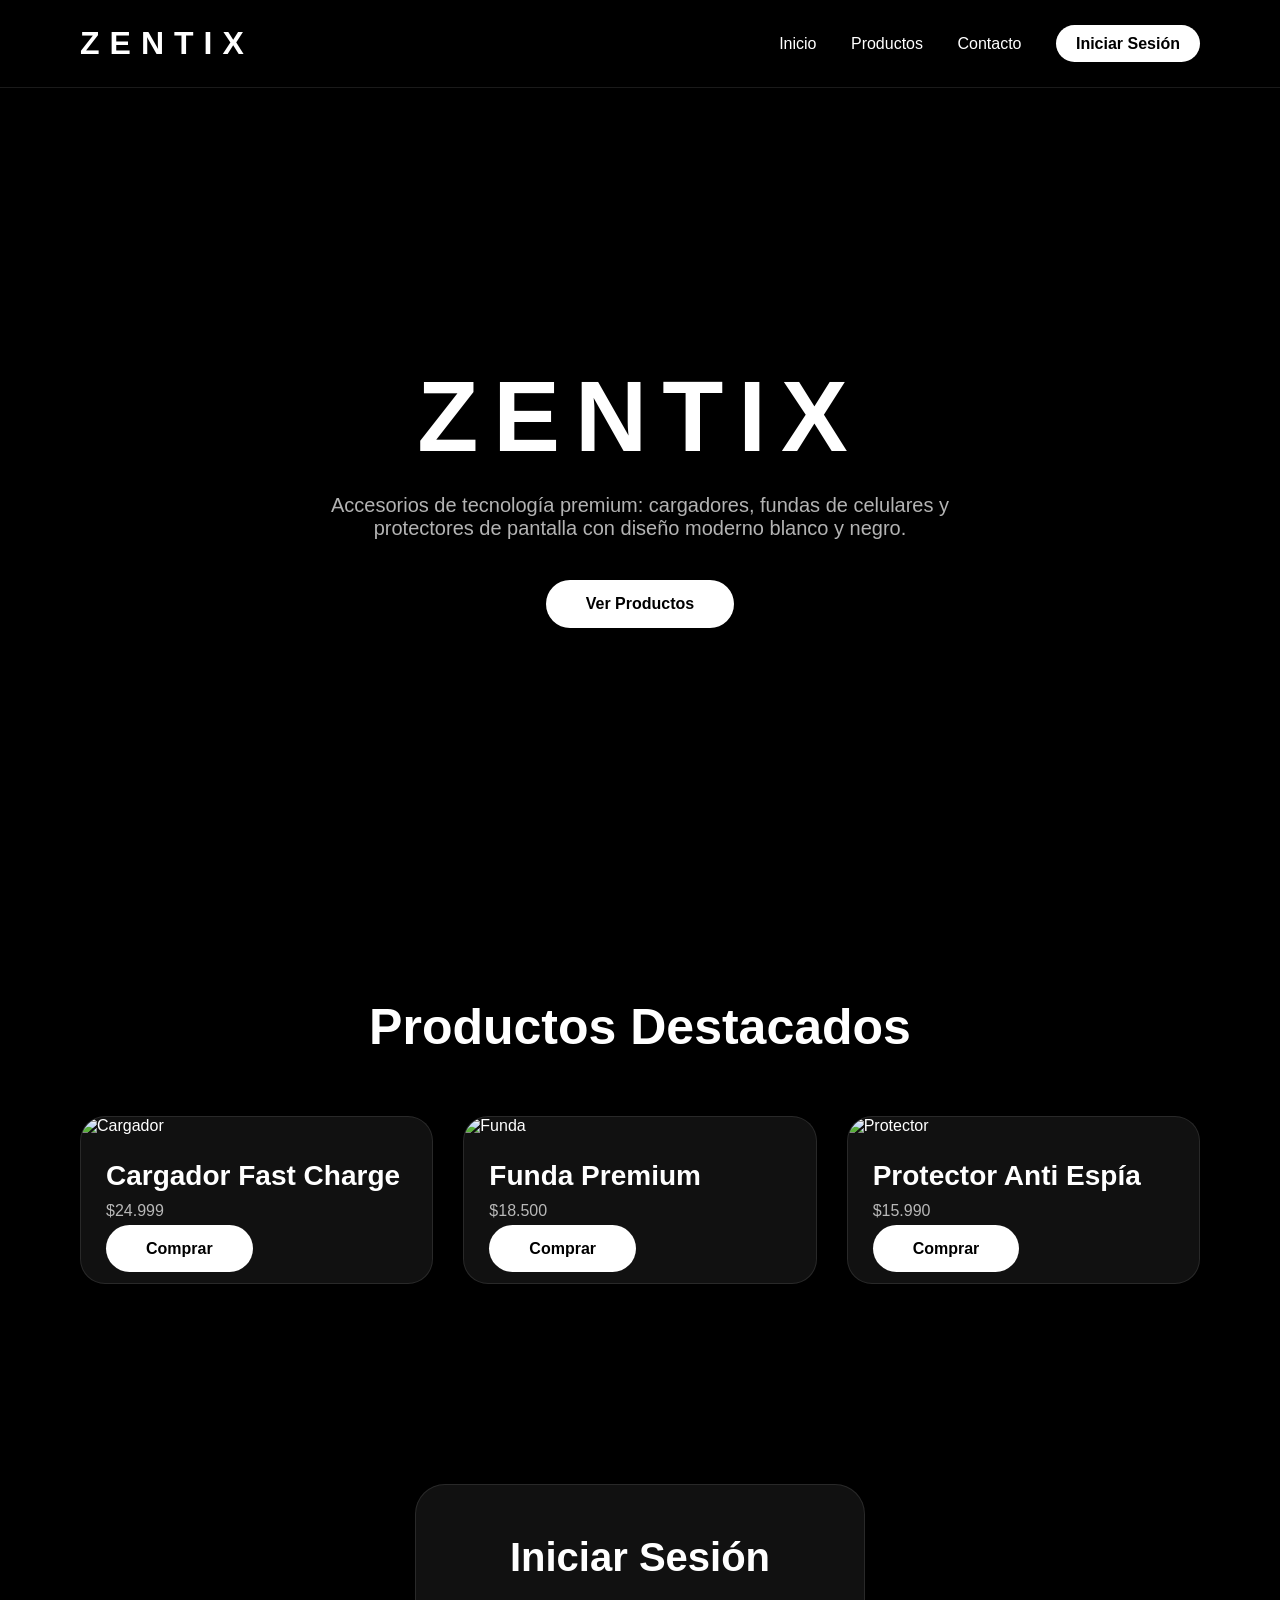
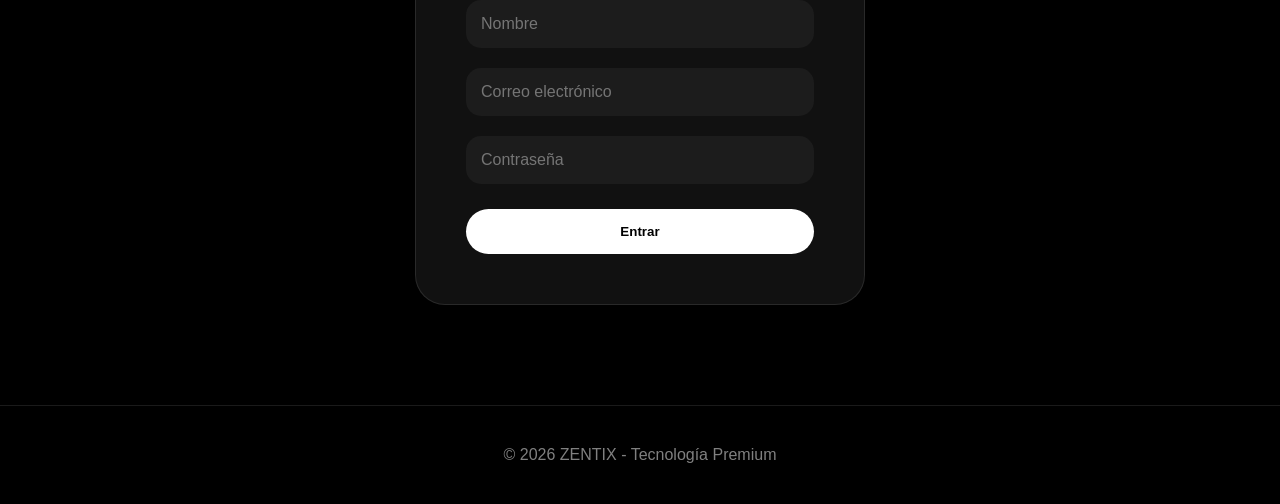
==== pagina_web.html @ dfdd676d "Add files via upload" ====
<!DOCTYPE html>
<html lang="en">
    <head>
        <meta charset="UTF-8" />
        <meta name="viewport" content="width=device-width, initial-scale=1.0" />
        <title>ZENTIX</title>


        <style>
            * {
                margin: 0;
                padding: 0;
                box-sizing: border-box;
                font-family: Arial, sans-serif;
            }

            html {
                scroll-behavior: smooth;
            }

            body {
                background: black;
                color: white;
            }

            header {
                display: flex;
                justify-content: space-between;
                align-items: center;
                padding: 25px 80px;
                border-bottom: 1px solid rgba(255,255,255,0.1);
            }

            .logo {
                font-size: 32px;
                font-weight: bold;
                letter-spacing: 10px;
            }

            nav a {
                color: white;
                text-decoration: none;
                margin-left: 30px;
                transition: 0.3s;
            }

            nav a:hover {
                opacity: 0.7;
            }

            .hero {
                height: 90vh;
                display: flex;
                justify-content: center;
                align-items: center;
                text-align: center;
                flex-direction: column;
                padding: 20px;
            }

            .hero h1 {
                font-size: 100px;
                margin-bottom: 20px;
                letter-spacing: 15px;
            }

            .hero p {
                color: rgba(255,255,255,0.7);
                max-width: 700px;
                font-size: 20px;
                margin-bottom: 40px;
            }

            .btn {
                background: white;
                color: black;
                padding: 15px 40px;
                border-radius: 40px;
                text-decoration: none;
                font-weight: bold;
                transition: 0.3s;
            }

            .btn:hover {
                transform: scale(1.05);
            }

            .products {
                padding: 100px 80px;
            }

            .products h2 {
                text-align: center;
                font-size: 50px;
                margin-bottom: 60px;
            }

            .cards {
                display: grid;
                grid-template-columns: repeat(auto-fit, minmax(280px, 1fr));
                gap: 30px;
            }

            .card {
                background: #111;
                border: 1px solid rgba(255,255,255,0.1);
                border-radius: 25px;
                overflow: hidden;
                transition: 0.3s;
            }

            .card:hover {
                transform: translateY(-10px);
                border-color: white;
            }

            .card img {
                width: 100%;
                height: 300px;
                object-fit: cover;
            }

            .card-content {
                padding: 25px;
            }

            .card-content h3 {
                margin-bottom: 10px;
                font-size: 28px;
            }

            .card-content p {
                color: rgba(255,255,255,0.7);
                margin-bottom: 20px;
            }

            footer {
                border-top: 1px solid rgba(255,255,255,0.1);
                text-align: center;
                padding: 40px;
                color: rgba(255,255,255,0.5);
            }
        </style>
    </head>

    <body>
        <header>
            <div class="logo">ZENTIX</div>

            <nav>
                <a href="#">Inicio</a>
                <a href="#productos">Productos</a>
                <a href="#">Contacto</a>
                <a id="accountBtn" href="#login" style="background:white;color:black;padding:10px 20px;border-radius:30px;font-weight:bold;">Iniciar Sesión</a>
            </nav>
        </header>

        <section class="hero">
            <h1>ZENTIX</h1>

            <p>
                Accesorios de tecnología premium: cargadores, fundas de celulares
                y protectores de pantalla con diseño moderno blanco y negro.
            </p>

            <a href="#productos" class="btn">Ver Productos</a>
        </section>

        <section class="products" id="productos">
            <h2>Productos Destacados</h2>

            <div class="cards">
                <div class="card">
                    <img src="https://images.unsplash.com/photo-1583863788434-e58a36330cf0?q=80&w=1200&auto=format&fit=crop" alt="Cargador" />

                    <div class="card-content">
                        <h3>Cargador Fast Charge</h3>
                        <p>$24.999</p>
                        <a href="#" class="btn">Comprar</a>
                    </div>
                </div>

                <div class="card">
                    <img src="https://images.unsplash.com/photo-1601593346740-925612772716?q=80&w=1200&auto=format&fit=crop" alt="Funda" />

                    <div class="card-content">
                        <h3>Funda Premium</h3>
                        <p>$18.500</p>
                        <a href="#" class="btn">Comprar</a>
                    </div>
                </div>

                <div class="card">
                    <img src="https://images.unsplash.com/photo-1511707171634-5f897ff02aa9?q=80&w=1200&auto=format&fit=crop" alt="Protector" />

                    <div class="card-content">
                        <h3>Protector Anti Espía</h3>
                        <p>$15.990</p>
                        <a href="#" class="btn">Comprar</a>
                    </div>
                </div>
            </div>
        </section>

        <section id="login" style="padding:100px 20px;display:flex;justify-content:center;align-items:center;">
            <div style="background:#111;padding:50px;border-radius:30px;border:1px solid rgba(255,255,255,0.1);width:100%;max-width:450px;text-align:center;">
                <h2 style="font-size:40px;margin-bottom:20px;">Iniciar Sesión</h2>

                <input id="username" type="text" placeholder="Nombre" style="width:100%;padding:15px;margin-bottom:20px;border:none;border-radius:15px;background:#1c1c1c;color:white;font-size:16px;" />

                <input type="email" placeholder="Correo electrónico" style="width:100%;padding:15px;margin-bottom:20px;border:none;border-radius:15px;background:#1c1c1c;color:white;font-size:16px;" />

                <input type="password" placeholder="Contraseña" style="width:100%;padding:15px;margin-bottom:25px;border:none;border-radius:15px;background:#1c1c1c;color:white;font-size:16px;" />

                <button onclick="login()" class="btn" style="border:none;cursor:pointer;width:100%;">
                    Entrar
                </button>
            </div>
        </section>

        <script>
            window.onload = function () {
                const savedUser = localStorage.getItem('zentixUser');

                if (savedUser) {
                    document.getElementById('accountBtn').innerHTML = '👤 ' + savedUser;
                }
            }

            function login() {
                const username = document.getElementById('username').value;

                if (username.trim() !== '') {
                    localStorage.setItem('zentixUser', username);
                    location.reload();
                }
            }
        </script>

        <footer>
            <p>© 2026 ZENTIX - Tecnología Premium</p>
        </footer>
    </body>
</html>
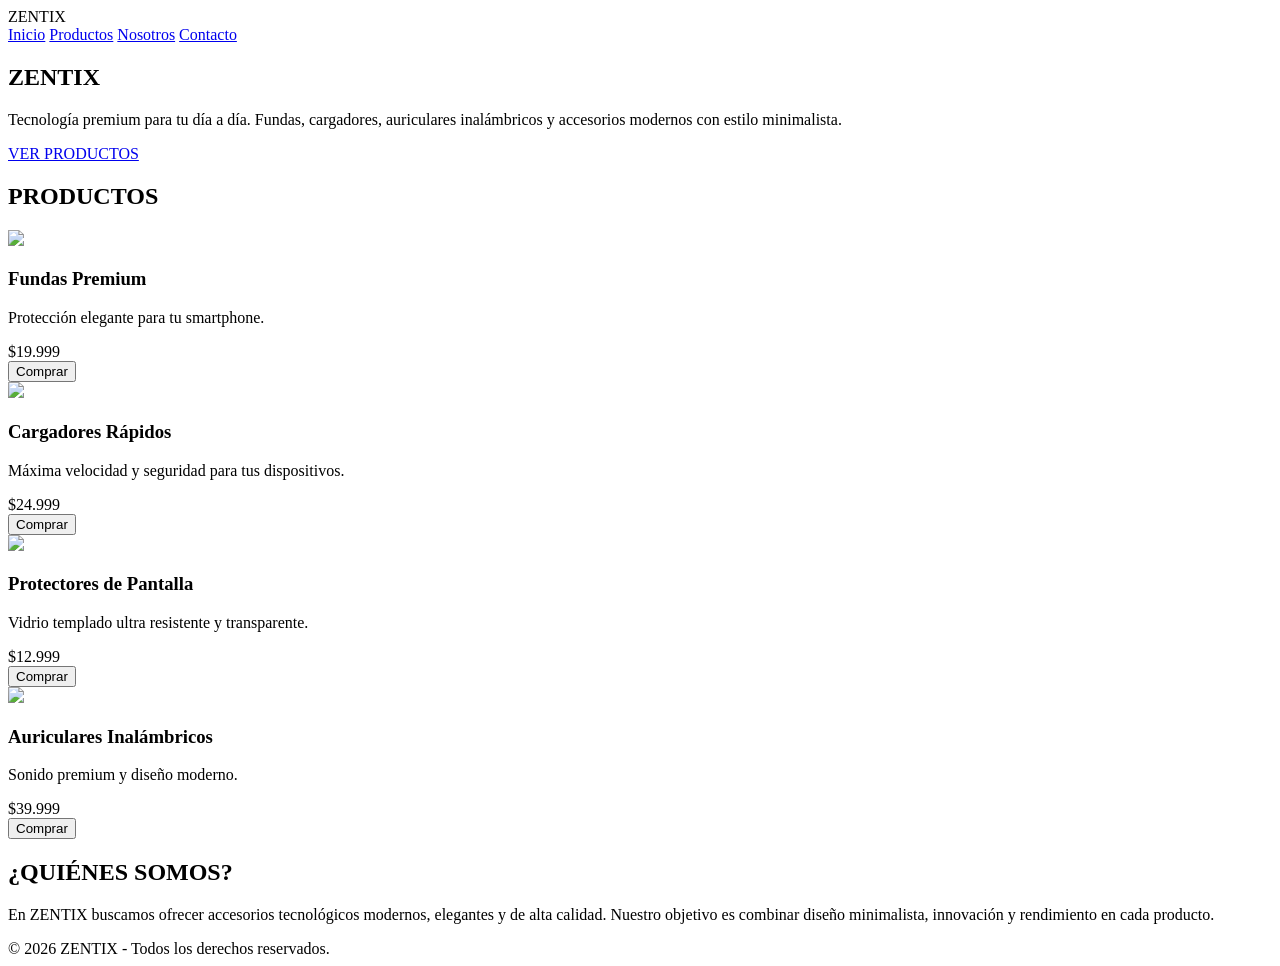
==== commit 559448d7: "Update pagina_web.html" ====
--- a/pagina_web.html
+++ b/pagina_web.html
@@ -1,244 +1,128 @@
 <!DOCTYPE html>
-<html lang="en">
-    <head>
-        <meta charset="UTF-8" />
-        <meta name="viewport" content="width=device-width, initial-scale=1.0" />
-        <title>ZENTIX</title>
+<html lang="es">
+<head>
+  <meta charset="UTF-8" />
+  <meta name="viewport" content="width=device-width, initial-scale=1.0"/>
+  <title>ZENTIX</title>
 
+  <link rel="stylesheet" href="style.css">
+</head>
 
-        <style>
-            * {
-                margin: 0;
-                padding: 0;
-                box-sizing: border-box;
-                font-family: Arial, sans-serif;
-            }
+<body>
 
-            html {
-                scroll-behavior: smooth;
-            }
+  <header>
+    <div class="logo">ZENTIX</div>
 
-            body {
-                background: black;
-                color: white;
-            }
+    <nav>
+      <a href="#">Inicio</a>
+      <a href="#productos">Productos</a>
+      <a href="#nosotros">Nosotros</a>
+      <a href="#">Contacto</a>
+    </nav>
+  </header>
 
-            header {
-                display: flex;
-                justify-content: space-between;
-                align-items: center;
-                padding: 25px 80px;
-                border-bottom: 1px solid rgba(255,255,255,0.1);
-            }
+  <section class="hero">
+    <div class="hero-content">
+      <h1>ZENTIX</h1>
 
-            .logo {
-                font-size: 32px;
-                font-weight: bold;
-                letter-spacing: 10px;
-            }
+      <p>
+        Tecnología premium para tu día a día.
+        Fundas, cargadores, auriculares inalámbricos
+        y accesorios modernos con estilo minimalista.
+      </p>
 
-            nav a {
-                color: white;
-                text-decoration: none;
-                margin-left: 30px;
-                transition: 0.3s;
-            }
+      <a href="#productos" class="btn">VER PRODUCTOS</a>
+    </div>
+  </section>
 
-            nav a:hover {
-                opacity: 0.7;
-            }
+  <h2 class="section-title" id="productos">PRODUCTOS</h2>
 
-            .hero {
-                height: 90vh;
-                display: flex;
-                justify-content: center;
-                align-items: center;
-                text-align: center;
-                flex-direction: column;
-                padding: 20px;
-            }
+  <section class="productos">
 
-            .hero h1 {
-                font-size: 100px;
-                margin-bottom: 20px;
-                letter-spacing: 15px;
-            }
+    <div class="card">
+      <img src="https://images.unsplash.com/photo-1601593346740-925612772716?q=80&w=1200">
 
-            .hero p {
-                color: rgba(255,255,255,0.7);
-                max-width: 700px;
-                font-size: 20px;
-                margin-bottom: 40px;
-            }
+      <div class="card-content">
+        <h3>Fundas Premium</h3>
 
-            .btn {
-                background: white;
-                color: black;
-                padding: 15px 40px;
-                border-radius: 40px;
-                text-decoration: none;
-                font-weight: bold;
-                transition: 0.3s;
-            }
+        <p>
+          Protección elegante para tu smartphone.
+        </p>
 
-            .btn:hover {
-                transform: scale(1.05);
-            }
+        <div class="precio">$19.999</div>
 
-            .products {
-                padding: 100px 80px;
-            }
+        <button class="comprar">Comprar</button>
+      </div>
+    </div>
 
-            .products h2 {
-                text-align: center;
-                font-size: 50px;
-                margin-bottom: 60px;
-            }
+    <div class="card">
+      <img src="https://images.unsplash.com/photo-1587033411391-5d9e51cce126?q=80&w=1200">
 
-            .cards {
-                display: grid;
-                grid-template-columns: repeat(auto-fit, minmax(280px, 1fr));
-                gap: 30px;
-            }
+      <div class="card-content">
+        <h3>Cargadores Rápidos</h3>
 
-            .card {
-                background: #111;
-                border: 1px solid rgba(255,255,255,0.1);
-                border-radius: 25px;
-                overflow: hidden;
-                transition: 0.3s;
-            }
+        <p>
+          Máxima velocidad y seguridad para tus dispositivos.
+        </p>
 
-            .card:hover {
-                transform: translateY(-10px);
-                border-color: white;
-            }
+        <div class="precio">$24.999</div>
 
-            .card img {
-                width: 100%;
-                height: 300px;
-                object-fit: cover;
-            }
+        <button class="comprar">Comprar</button>
+      </div>
+    </div>
 
-            .card-content {
-                padding: 25px;
-            }
+    <div class="card">
+      <img src="https://images.unsplash.com/photo-1511707171634-5f897ff02aa9?q=80&w=1200">
 
-            .card-content h3 {
-                margin-bottom: 10px;
-                font-size: 28px;
-            }
+      <div class="card-content">
+        <h3>Protectores de Pantalla</h3>
 
-            .card-content p {
-                color: rgba(255,255,255,0.7);
-                margin-bottom: 20px;
-            }
+        <p>
+          Vidrio templado ultra resistente y transparente.
+        </p>
 
-            footer {
-                border-top: 1px solid rgba(255,255,255,0.1);
-                text-align: center;
-                padding: 40px;
-                color: rgba(255,255,255,0.5);
-            }
-        </style>
-    </head>
+        <div class="precio">$12.999</div>
 
-    <body>
-        <header>
-            <div class="logo">ZENTIX</div>
+        <button class="comprar">Comprar</button>
+      </div>
+    </div>
 
-            <nav>
-                <a href="#">Inicio</a>
-                <a href="#productos">Productos</a>
-                <a href="#">Contacto</a>
-                <a id="accountBtn" href="#login" style="background:white;color:black;padding:10px 20px;border-radius:30px;font-weight:bold;">Iniciar Sesión</a>
-            </nav>
-        </header>
+    <div class="card">
+      <img src="https://images.unsplash.com/photo-1505740420928-5e560c06d30e?q=80&w=1200">
 
-        <section class="hero">
-            <h1>ZENTIX</h1>
+      <div class="card-content">
+        <h3>Auriculares Inalámbricos</h3>
 
-            <p>
-                Accesorios de tecnología premium: cargadores, fundas de celulares
-                y protectores de pantalla con diseño moderno blanco y negro.
-            </p>
+        <p>
+          Sonido premium y diseño moderno.
+        </p>
 
-            <a href="#productos" class="btn">Ver Productos</a>
-        </section>
+        <div class="precio">$39.999</div>
 
-        <section class="products" id="productos">
-            <h2>Productos Destacados</h2>
+        <button class="comprar">Comprar</button>
+      </div>
+    </div>
 
-            <div class="cards">
-                <div class="card">
-                    <img src="https://images.unsplash.com/photo-1583863788434-e58a36330cf0?q=80&w=1200&auto=format&fit=crop" alt="Cargador" />
+  </section>
 
-                    <div class="card-content">
-                        <h3>Cargador Fast Charge</h3>
-                        <p>$24.999</p>
-                        <a href="#" class="btn">Comprar</a>
-                    </div>
-                </div>
+  <section class="about" id="nosotros">
 
-                <div class="card">
-                    <img src="https://images.unsplash.com/photo-1601593346740-925612772716?q=80&w=1200&auto=format&fit=crop" alt="Funda" />
+    <h2>¿QUIÉNES SOMOS?</h2>
 
-                    <div class="card-content">
-                        <h3>Funda Premium</h3>
-                        <p>$18.500</p>
-                        <a href="#" class="btn">Comprar</a>
-                    </div>
-                </div>
+    <p>
+      En ZENTIX buscamos ofrecer accesorios tecnológicos
+      modernos, elegantes y de alta calidad.
+      Nuestro objetivo es combinar diseño minimalista,
+      innovación y rendimiento en cada producto.
+    </p>
 
-                <div class="card">
-                    <img src="https://images.unsplash.com/photo-1511707171634-5f897ff02aa9?q=80&w=1200&auto=format&fit=crop" alt="Protector" />
+  </section>
 
-                    <div class="card-content">
-                        <h3>Protector Anti Espía</h3>
-                        <p>$15.990</p>
-                        <a href="#" class="btn">Comprar</a>
-                    </div>
-                </div>
-            </div>
-        </section>
+  <footer>
+    © 2026 ZENTIX - Todos los derechos reservados.
+  </footer>
 
-        <section id="login" style="padding:100px 20px;display:flex;justify-content:center;align-items:center;">
-            <div style="background:#111;padding:50px;border-radius:30px;border:1px solid rgba(255,255,255,0.1);width:100%;max-width:450px;text-align:center;">
-                <h2 style="font-size:40px;margin-bottom:20px;">Iniciar Sesión</h2>
+  <script src="script.js"></script>
 
-                <input id="username" type="text" placeholder="Nombre" style="width:100%;padding:15px;margin-bottom:20px;border:none;border-radius:15px;background:#1c1c1c;color:white;font-size:16px;" />
-
-                <input type="email" placeholder="Correo electrónico" style="width:100%;padding:15px;margin-bottom:20px;border:none;border-radius:15px;background:#1c1c1c;color:white;font-size:16px;" />
-
-                <input type="password" placeholder="Contraseña" style="width:100%;padding:15px;margin-bottom:25px;border:none;border-radius:15px;background:#1c1c1c;color:white;font-size:16px;" />
-
-                <button onclick="login()" class="btn" style="border:none;cursor:pointer;width:100%;">
-                    Entrar
-                </button>
-            </div>
-        </section>
-
-        <script>
-            window.onload = function () {
-                const savedUser = localStorage.getItem('zentixUser');
-
-                if (savedUser) {
-                    document.getElementById('accountBtn').innerHTML = '👤 ' + savedUser;
-                }
-            }
-
-            function login() {
-                const username = document.getElementById('username').value;
-
-                if (username.trim() !== '') {
-                    localStorage.setItem('zentixUser', username);
-                    location.reload();
-                }
-            }
-        </script>
-
-        <footer>
-            <p>© 2026 ZENTIX - Tecnología Premium</p>
-        </footer>
-    </body>
+</body>
 </html>
